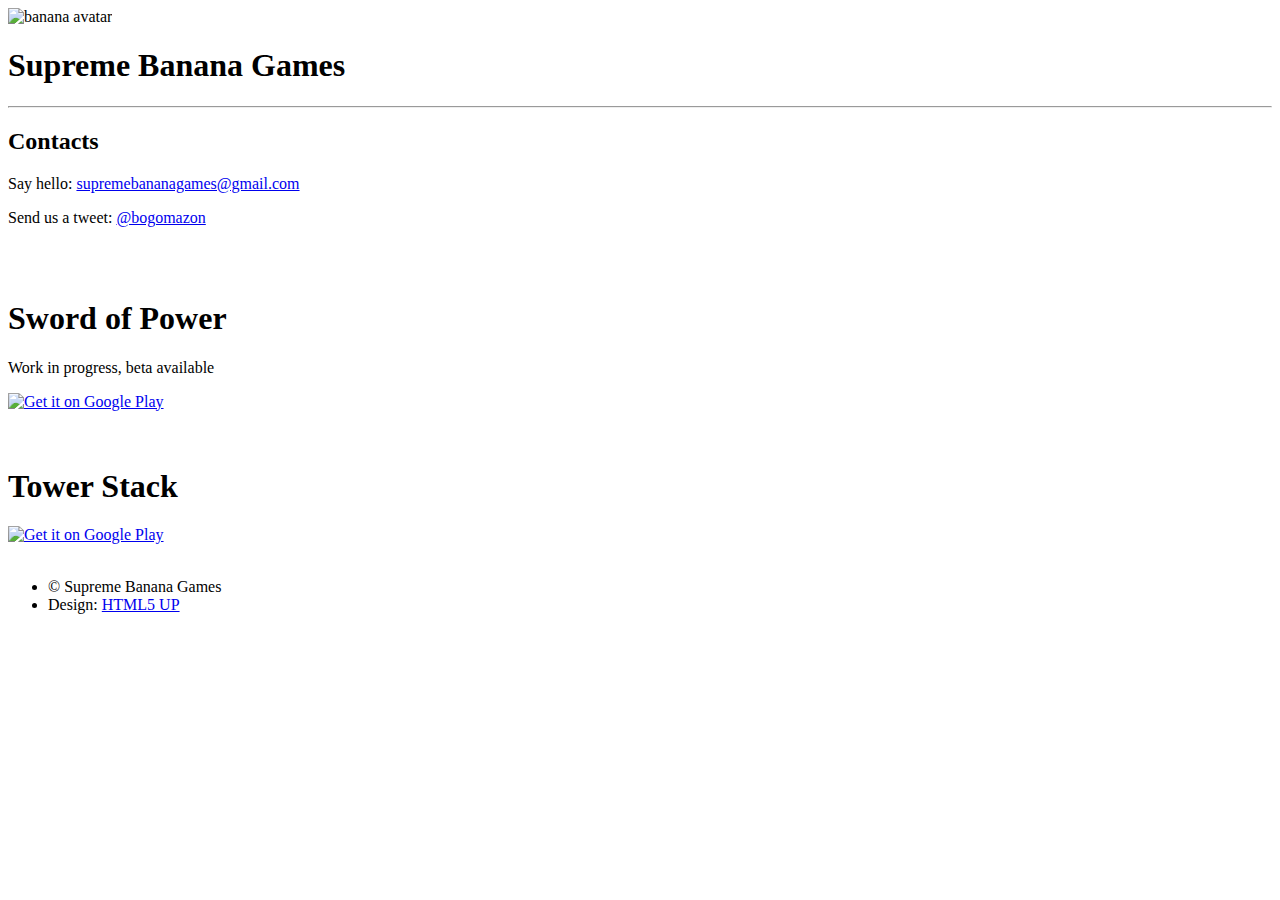
==== index.html @ 603bca78 "added favicon baybeeee" ====
<!DOCTYPE HTML>
<!--
	Identity by HTML5 UP
	html5up.net | @ajlkn
	Free for personal and commercial use under the CCA 3.0 license (html5up.net/license)
-->
<html>
	<head>
		<title>Supreme Banana Games</title>
		<meta charset="utf-8" />
		<meta name="viewport" content="width=device-width, initial-scale=1" />
		<!--[if lte IE 8]><script src="assets/js/html5shiv.js"></script><![endif]-->
		<link rel="stylesheet" href="assets/css/main.css" />
		<link rel="apple-touch-icon" sizes="120x120" href="/apple-touch-icon.png">
		<link rel="icon" type="image/png" sizes="32x32" href="/favicon-32x32.png">
		<link rel="icon" type="image/png" sizes="16x16" href="/favicon-16x16.png">
		<link rel="manifest" href="/manifest.json">
		<link rel="mask-icon" href="/safari-pinned-tab.svg" color="#5bbad5">
		<meta name="theme-color" content="#ffffff">
		<!--[if lte IE 9]><link rel="stylesheet" href="assets/css/ie9.css" /><![endif]-->
		<!--[if lte IE 8]><link rel="stylesheet" href="assets/css/ie8.css" /><![endif]-->
		<noscript><link rel="stylesheet" href="assets/css/noscript.css" /></noscript>
	</head>
	<body class="is-loading">

		<!-- Wrapper -->
			<div id="wrapper">

				<!-- Main -->
					<section id="main">
						<header>
							<span class="avatar"><img src="images/avatar.jpg" alt="banana avatar" /></span>
							<h1>Supreme Banana Games</h1>
						</header>
						
						<hr />
						<h2>Contacts</h2>
							<p>Say hello: <a href="mailto:supremebananagames@gmail.com">supremebananagames@gmail.com</a></p>
							<p>Send us a tweet: <a href="https://twitter.com/bogomazon" target="_blank">@bogomazon</a></p>
						<footer>
							<!--
							<ul class="icons">
								<li><a href="#" class="fa-twitter">Twitter</a></li>
								<li><a href="#" class="fa-instagram">Instagram</a></li>
								<li><a href="#" class="fa-facebook">Facebook</a></li>
							</ul>
							-->
						</footer>
					</section>
					<br>
					<section id="main">
						<header>
							<span class="cover"><img src="images/sop_cover.png" alt="" /></span>
							<h1>Sword of Power</h1>
							<p>Work in progress, beta available</p>
						</header>
						<footer>
							<a href='https://play.google.com/store/apps/details?id=ru.supremebanana.swordofpower&hl=en&pcampaignid=MKT-Other-global-all-co-prtnr-py-PartBadge-Mar2515-1'><img alt='Get it on Google Play' width="200" src='https://play.google.com/intl/en_us/badges/images/generic/en_badge_web_generic.png'/></a>
						</footer>
					</section>
					<br>
					<section id="main">
						<header>
							<span class="cover"><img src="images/ts_cover.png" alt="" /></span>
							<h1>Tower Stack</h1>
						</header>
						<footer>
							<a href='https://play.google.com/store/apps/details?id=com.supremebanana.towerstack&pcampaignid=MKT-Other-global-all-co-prtnr-py-PartBadge-Mar2515-1'><img alt='Get it on Google Play' width="200" src='https://play.google.com/intl/en_us/badges/images/generic/en_badge_web_generic.png'/></a>
						</footer>
					</section>
					<br>

				<!-- Footer -->
					<footer id="footer">
						<ul class="copyright">
							<li>&copy; Supreme Banana Games</li><li>Design: <a href="http://html5up.net">HTML5 UP</a></li>
						</ul>
					</footer>

			</div>

		<!-- Scripts -->
			<!--[if lte IE 8]><script src="assets/js/respond.min.js"></script><![endif]-->
			<script>
				if ('addEventListener' in window) {
					window.addEventListener('load', function() { document.body.className = document.body.className.replace(/\bis-loading\b/, ''); });
					document.body.className += (navigator.userAgent.match(/(MSIE|rv:11\.0)/) ? ' is-ie' : '');
				}
			</script>

	</body>
</html>
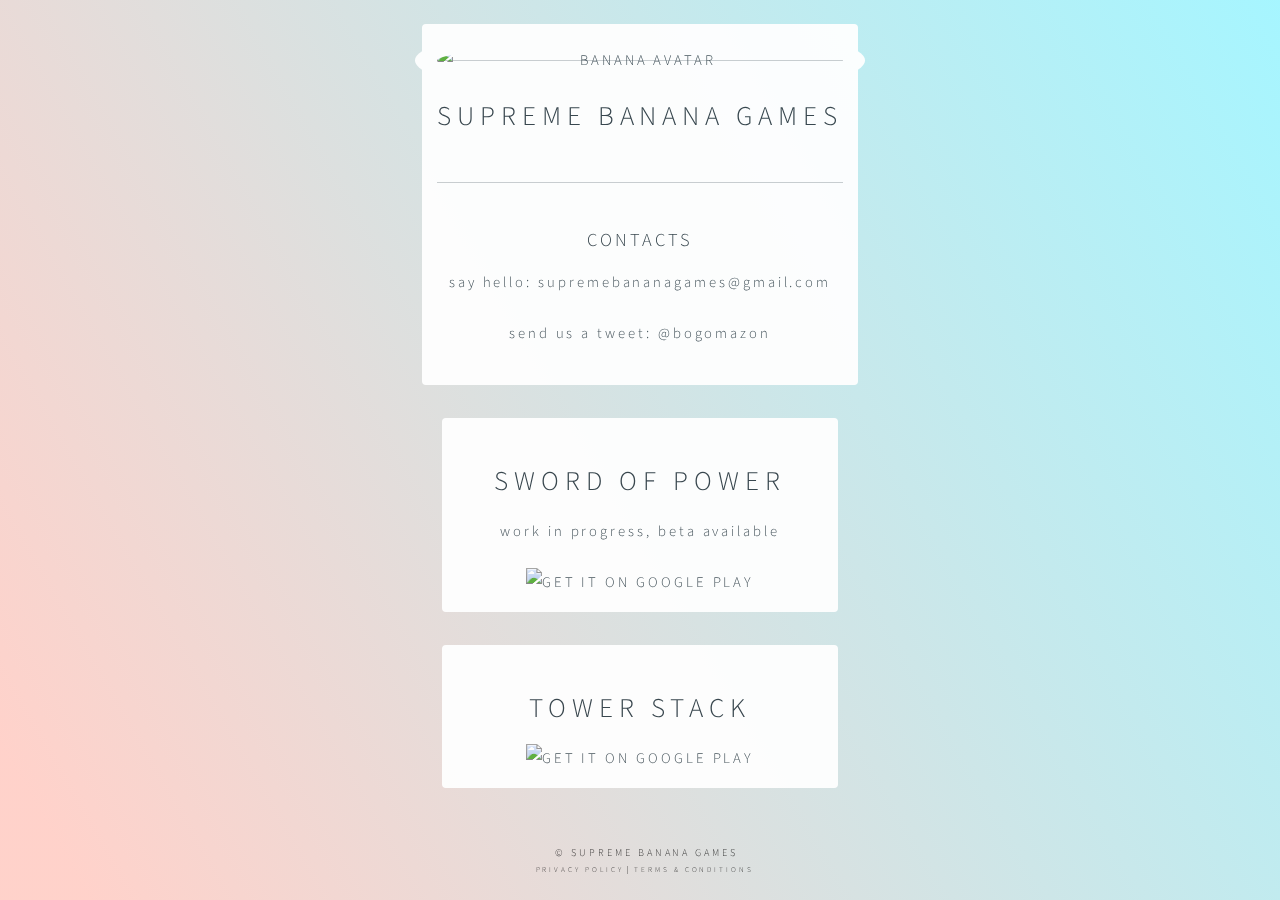
==== commit ebd0409e: "added privacy policy and T&C" ====
--- a/index.html
+++ b/index.html
@@ -29,7 +29,7 @@
 				<!-- Main -->
 					<section id="main">
 						<header>
-							<span class="avatar"><img src="images/avatar.jpg" alt="banana avatar" /></span>
+							<span class="avatar"><img src="images/avatar.png" alt="banana avatar" /></span>
 							<h1>Supreme Banana Games</h1>
 						</header>
 						
@@ -73,7 +73,10 @@
 				<!-- Footer -->
 					<footer id="footer">
 						<ul class="copyright">
-							<li>&copy; Supreme Banana Games</li><li>Design: <a href="http://html5up.net">HTML5 UP</a></li>
+							<li>&copy; Supreme Banana Games</li>
+						</ul>
+						<ul class="privacy">
+							<li><a href="privacy_policy.html" target="_blank">Privacy Policy</a></li><li><a href="terms_and_conditions.html" target="_blank">Terms & Conditions</a></li>
 						</ul>
 					</footer>
 
--- a/assets/css/main.css
+++ b/assets/css/main.css
@@ -0,0 +1,890 @@
+@charset "UTF-8";
+@import url(font-awesome.min.css);
+@import url("https://fonts.googleapis.com/css?family=Source+Sans+Pro:300");
+
+/*
+	Identity by HTML5 UP
+	html5up.net | @ajlkn
+	Free for personal and commercial use under the CCA 3.0 license (html5up.net/license)
+*/
+
+/* Reset */
+
+	html, body, div, span, applet, object, iframe, h1, h2, h3, h4, h5, h6, p, blockquote, pre, a, abbr, acronym, address, big, cite, code, del, dfn, em, img, ins, kbd, q, s, samp, small, strike, strong, sub, sup, tt, var, b, u, i, center, dl, dt, dd, ol, ul, li, fieldset, form, label, legend, table, caption, tbody, tfoot, thead, tr, th, td, article, aside, canvas, details, embed, figure, figcaption, footer, header, hgroup, menu, nav, output, ruby, section, summary, time, mark, audio, video {
+		margin: 0;
+		padding: 0;
+		border: 0;
+		font-size: 100%;
+		font: inherit;
+		vertical-align: baseline;
+	}
+
+	article, aside, details, figcaption, figure, footer, header, hgroup, menu, nav, section {
+		display: block;
+	}
+
+	body {
+		line-height: 1;
+	}
+
+	ol, ul {
+		list-style: none;
+	}
+
+	blockquote, q {
+		quotes: none;
+	}
+
+	blockquote:before, blockquote:after, q:before, q:after {
+		content: '';
+		content: none;
+	}
+
+	table {
+		border-collapse: collapse;
+		border-spacing: 0;
+	}
+
+	body {
+		-webkit-text-size-adjust: none;
+	}
+
+/* Box Model */
+
+	*, *:before, *:after {
+		-moz-box-sizing: border-box;
+		-webkit-box-sizing: border-box;
+		box-sizing: border-box;
+	}
+
+/* Basic */
+
+	@media screen and (max-width: 480px) {
+
+		html, body {
+			min-width: 320px;
+		}
+
+	}
+
+	body.is-loading *, body.is-loading *:before, body.is-loading *:after {
+		-moz-animation: none !important;
+		-webkit-animation: none !important;
+		-ms-animation: none !important;
+		animation: none !important;
+		-moz-transition: none !important;
+		-webkit-transition: none !important;
+		-ms-transition: none !important;
+		transition: none !important;
+	}
+
+	html {
+		height: 100%;
+	}
+
+	body {
+		height: 100%;
+		background-color: #ffffff;
+		background-image: url("images/overlay.png"), -moz-linear-gradient(60deg, rgba(255, 165, 150, 0.5) 5%, rgba(0, 228, 255, 0.35)), url("../../images/bg.jpg");
+		background-image: url("images/overlay.png"), -webkit-linear-gradient(60deg, rgba(255, 165, 150, 0.5) 5%, rgba(0, 228, 255, 0.35)), url("../../images/bg.jpg");
+		background-image: url("images/overlay.png"), -ms-linear-gradient(60deg, rgba(255, 165, 150, 0.5) 5%, rgba(0, 228, 255, 0.35)), url("../../images/bg.jpg");
+		background-image: url("images/overlay.png"), linear-gradient(60deg, rgba(255, 165, 150, 0.5) 5%, rgba(0, 228, 255, 0.35)), url("../../images/bg.jpg");
+		background-repeat: repeat,			no-repeat,			no-repeat;
+		background-size: 100px 100px, cover,				cover;
+		background-position: top left,		center center,		bottom center;
+		background-attachment: fixed,			fixed,				fixed;
+	}
+
+		body:after {
+			content: '';
+			display: block;
+			position: fixed;
+			top: 0;
+			left: 0;
+			width: 100%;
+			height: inherit;
+			opacity: 0;
+			z-index: 1;
+			background-color: #ffffff;
+			background-image: url("images/overlay.png"), -moz-linear-gradient(60deg, rgba(255, 165, 150, 0.5) 5%, rgba(0, 228, 255, 0.35));
+			background-image: url("images/overlay.png"), -webkit-linear-gradient(60deg, rgba(255, 165, 150, 0.5) 5%, rgba(0, 228, 255, 0.35));
+			background-image: url("images/overlay.png"), -ms-linear-gradient(60deg, rgba(255, 165, 150, 0.5) 5%, rgba(0, 228, 255, 0.35));
+			background-image: url("images/overlay.png"), linear-gradient(60deg, rgba(255, 165, 150, 0.5) 5%, rgba(0, 228, 255, 0.35));
+			background-repeat: repeat,			no-repeat;
+			background-size: 100px 100px, cover;
+			background-position: top left,		center center;
+			-moz-transition: opacity 1.75s ease-out;
+			-webkit-transition: opacity 1.75s ease-out;
+			-ms-transition: opacity 1.75s ease-out;
+			transition: opacity 1.75s ease-out;
+		}
+
+		body.is-loading:after {
+			opacity: 1;
+		}
+
+/* Type */
+
+	body, input, select, textarea {
+		color: #414f57;
+		font-family: "Source Sans Pro", Helvetica, sans-serif;
+		font-size: 14pt;
+		font-weight: 300;
+		line-height: 2;
+		letter-spacing: 0.2em;
+		text-transform: uppercase;
+	}
+
+		@media screen and (max-width: 1680px) {
+
+			body, input, select, textarea {
+				font-size: 11pt;
+			}
+
+		}
+
+		@media screen and (max-width: 480px) {
+
+			body, input, select, textarea {
+				font-size: 10pt;
+				line-height: 1.75;
+			}
+
+		}
+
+	a {
+		-moz-transition: color 0.2s ease, border-color 0.2s ease;
+		-webkit-transition: color 0.2s ease, border-color 0.2s ease;
+		-ms-transition: color 0.2s ease, border-color 0.2s ease;
+		transition: color 0.2s ease, border-color 0.2s ease;
+		color: inherit;
+		text-decoration: none;
+	}
+
+		a:before {
+			-moz-transition: color 0.2s ease, text-shadow 0.2s ease;
+			-webkit-transition: color 0.2s ease, text-shadow 0.2s ease;
+			-ms-transition: color 0.2s ease, text-shadow 0.2s ease;
+			transition: color 0.2s ease, text-shadow 0.2s ease;
+		}
+
+		a:hover {
+			color: #ff7496;
+		}
+
+	strong, b {
+		color: #313f47;
+	}
+
+	em, i {
+		font-style: italic;
+	}
+
+	p {
+		margin: 0 0 1.5em 0;
+		text-transform: lowercase;
+	}
+
+	h1, h2, h3, h4, h5, h6 {
+		color: #313f47;
+		line-height: 1.5;
+		margin: 0 0 0.75em 0;
+	}
+
+		h1 a, h2 a, h3 a, h4 a, h5 a, h6 a {
+			color: inherit;
+			text-decoration: none;
+		}
+
+	h1 {
+		font-size: 1.85em;
+		letter-spacing: 0.22em;
+		margin: 0 0 0.525em 0;
+	}
+
+	h2 {
+		font-size: 1.25em;
+	}
+
+	h3 {
+		font-size: 1em;
+	}
+
+	h4 {
+		font-size: 1em;
+	}
+
+	h5 {
+		font-size: 1em;
+	}
+
+	h6 {
+		font-size: 1em;
+	}
+
+	@media screen and (max-width: 480px) {
+
+		h1 {
+			font-size: 1.65em;
+		}
+
+	}
+
+	sub {
+		font-size: 0.8em;
+		position: relative;
+		top: 0.5em;
+	}
+
+	sup {
+		font-size: 0.8em;
+		position: relative;
+		top: -0.5em;
+	}
+
+	hr {
+		border: 0;
+		border-bottom: solid 1px #c8cccf;
+		margin: 3em 0;
+	}
+
+/* Form */
+
+	form {
+		margin: 0 0 1.5em 0;
+	}
+
+		form > .field {
+			margin: 0 0 1.5em 0;
+		}
+
+			form > .field > :last-child {
+				margin-bottom: 0;
+			}
+
+	label {
+		color: #313f47;
+		display: block;
+		font-size: 0.9em;
+		margin: 0 0 0.75em 0;
+	}
+
+	input[type="text"],
+	input[type="password"],
+	input[type="email"],
+	input[type="tel"],
+	select,
+	textarea {
+		-moz-appearance: none;
+		-webkit-appearance: none;
+		-ms-appearance: none;
+		appearance: none;
+		border-radius: 4px;
+		border: solid 1px #c8cccf;
+		color: inherit;
+		display: block;
+		outline: 0;
+		padding: 0 1em;
+		text-decoration: none;
+		width: 100%;
+	}
+
+		input[type="text"]:invalid,
+		input[type="password"]:invalid,
+		input[type="email"]:invalid,
+		input[type="tel"]:invalid,
+		select:invalid,
+		textarea:invalid {
+			box-shadow: none;
+		}
+
+		input[type="text"]:focus,
+		input[type="password"]:focus,
+		input[type="email"]:focus,
+		input[type="tel"]:focus,
+		select:focus,
+		textarea:focus {
+			border-color: #ff7496;
+		}
+
+	.select-wrapper {
+		text-decoration: none;
+		display: block;
+		position: relative;
+	}
+
+		.select-wrapper:before {
+			content: "";
+			-moz-osx-font-smoothing: grayscale;
+			-webkit-font-smoothing: antialiased;
+			font-family: FontAwesome;
+			font-style: normal;
+			font-weight: normal;
+			text-transform: none !important;
+		}
+
+		.select-wrapper:before {
+			color: #c8cccf;
+			display: block;
+			height: 2.75em;
+			line-height: 2.75em;
+			pointer-events: none;
+			position: absolute;
+			right: 0;
+			text-align: center;
+			top: 0;
+			width: 2.75em;
+		}
+
+		.select-wrapper select::-ms-expand {
+			display: none;
+		}
+
+	input[type="text"],
+	input[type="password"],
+	input[type="email"],
+	select {
+		height: 2.75em;
+	}
+
+	textarea {
+		padding: 0.75em 1em;
+	}
+
+	input[type="checkbox"],
+	input[type="radio"] {
+		-moz-appearance: none;
+		-webkit-appearance: none;
+		-ms-appearance: none;
+		appearance: none;
+		display: block;
+		float: left;
+		margin-right: -2em;
+		opacity: 0;
+		width: 1em;
+		z-index: -1;
+	}
+
+		input[type="checkbox"] + label,
+		input[type="radio"] + label {
+			text-decoration: none;
+			color: #414f57;
+			cursor: pointer;
+			display: inline-block;
+			font-size: 1em;
+			font-weight: 300;
+			padding-left: 2.4em;
+			padding-right: 0.75em;
+			position: relative;
+		}
+
+			input[type="checkbox"] + label:before,
+			input[type="radio"] + label:before {
+				-moz-osx-font-smoothing: grayscale;
+				-webkit-font-smoothing: antialiased;
+				font-family: FontAwesome;
+				font-style: normal;
+				font-weight: normal;
+				text-transform: none !important;
+			}
+
+			input[type="checkbox"] + label:before,
+			input[type="radio"] + label:before {
+				border-radius: 4px;
+				border: solid 1px #c8cccf;
+				content: '';
+				display: inline-block;
+				height: 1.65em;
+				left: 0;
+				line-height: 1.58125em;
+				position: absolute;
+				text-align: center;
+				top: 0.15em;
+				width: 1.65em;
+			}
+
+		input[type="checkbox"]:checked + label:before,
+		input[type="radio"]:checked + label:before {
+			color: #ff7496;
+			content: '\f00c';
+		}
+
+		input[type="checkbox"]:focus + label:before,
+		input[type="radio"]:focus + label:before {
+			border-color: #ff7496;
+		}
+
+	input[type="checkbox"] + label:before {
+		border-radius: 4px;
+	}
+
+	input[type="radio"] + label:before {
+		border-radius: 100%;
+	}
+
+	::-webkit-input-placeholder {
+		color: #616f77 !important;
+		opacity: 1.0;
+	}
+
+	:-moz-placeholder {
+		color: #616f77 !important;
+		opacity: 1.0;
+	}
+
+	::-moz-placeholder {
+		color: #616f77 !important;
+		opacity: 1.0;
+	}
+
+	:-ms-input-placeholder {
+		color: #616f77 !important;
+		opacity: 1.0;
+	}
+
+	.formerize-placeholder {
+		color: #616f77 !important;
+		opacity: 1.0;
+	}
+
+/* Icon */
+
+	.icon {
+		text-decoration: none;
+		position: relative;
+		border-bottom: none;
+	}
+
+		.icon:before {
+			-moz-osx-font-smoothing: grayscale;
+			-webkit-font-smoothing: antialiased;
+			font-family: FontAwesome;
+			font-style: normal;
+			font-weight: normal;
+			text-transform: none !important;
+		}
+
+		.icon > .label {
+			display: none;
+		}
+
+/* List */
+
+	ol {
+		list-style: decimal;
+		margin: 0 0 1.5em 0;
+		padding-left: 1.25em;
+	}
+
+		ol li {
+			padding-left: 0.25em;
+		}
+
+	ul {
+		list-style: disc;
+		margin: 0 0 1.5em 0;
+		padding-left: 1em;
+	}
+
+		ul li {
+			padding-left: 0.5em;
+		}
+
+		ul.alt {
+			list-style: none;
+			padding-left: 0;
+		}
+
+			ul.alt li {
+				border-top: solid 1px #c8cccf;
+				padding: 0.5em 0;
+			}
+
+				ul.alt li:first-child {
+					border-top: 0;
+					padding-top: 0;
+				}
+
+		ul.icons {
+			cursor: default;
+			list-style: none;
+			padding-left: 0;
+			margin-top: -0.675em;
+		}
+
+			ul.icons li {
+				display: inline-block;
+				padding: 0.675em 0.5em;
+			}
+
+				ul.icons li a {
+					text-decoration: none;
+					position: relative;
+					display: block;
+					width: 3.75em;
+					height: 3.75em;
+					border-radius: 100%;
+					border: solid 1px #c8cccf;
+					line-height: 3.75em;
+					overflow: hidden;
+					text-align: center;
+					text-indent: 3.75em;
+					white-space: nowrap;
+				}
+
+					ul.icons li a:before {
+						-moz-osx-font-smoothing: grayscale;
+						-webkit-font-smoothing: antialiased;
+						font-family: FontAwesome;
+						font-style: normal;
+						font-weight: normal;
+						text-transform: none !important;
+					}
+
+					ul.icons li a:before {
+						color: #ffffff;
+						text-shadow: 1.25px 0px 0px #c8cccf, -1.25px 0px 0px #c8cccf, 0px 1.25px 0px #c8cccf, 0px -1.25px 0px #c8cccf;
+					}
+
+					ul.icons li a:hover:before {
+						text-shadow: 1.25px 0px 0px #ff7496, -1.25px 0px 0px #ff7496, 0px 1.25px 0px #ff7496, 0px -1.25px 0px #ff7496;
+					}
+
+					ul.icons li a:before {
+						position: absolute;
+						top: 0;
+						left: 0;
+						width: inherit;
+						height: inherit;
+						font-size: 1.85rem;
+						line-height: inherit;
+						text-align: center;
+						text-indent: 0;
+					}
+
+					ul.icons li a:hover {
+						border-color: #ff7496;
+					}
+
+			@media screen and (max-width: 480px) {
+
+				ul.icons li a:before {
+					font-size: 1.5rem;
+				}
+
+			}
+
+		ul.actions {
+			cursor: default;
+			list-style: none;
+			padding-left: 0;
+		}
+
+			ul.actions li {
+				display: inline-block;
+				padding: 0 0.75em 0 0;
+				vertical-align: middle;
+			}
+
+				ul.actions li:last-child {
+					padding-right: 0;
+				}
+
+	dl {
+		margin: 0 0 1.5em 0;
+	}
+
+		dl dt {
+			display: block;
+			margin: 0 0 0.75em 0;
+		}
+
+		dl dd {
+			margin-left: 1.5em;
+		}
+
+/* Button */
+
+	input[type="submit"],
+	input[type="reset"],
+	input[type="button"],
+	button,
+	.button {
+		-moz-appearance: none;
+		-webkit-appearance: none;
+		-ms-appearance: none;
+		appearance: none;
+		-moz-transition: background-color 0.2s ease-in-out, border-color 0.2s ease-in-out, color 0.2s ease-in-out;
+		-webkit-transition: background-color 0.2s ease-in-out, border-color 0.2s ease-in-out, color 0.2s ease-in-out;
+		-ms-transition: background-color 0.2s ease-in-out, border-color 0.2s ease-in-out, color 0.2s ease-in-out;
+		transition: background-color 0.2s ease-in-out, border-color 0.2s ease-in-out, color 0.2s ease-in-out;
+		display: inline-block;
+		height: 2.75em;
+		line-height: 2.75em;
+		padding: 0 1.5em;
+		background-color: transparent;
+		border-radius: 4px;
+		border: solid 1px #c8cccf;
+		color: #414f57 !important;
+		cursor: pointer;
+		text-align: center;
+		text-decoration: none;
+		white-space: nowrap;
+	}
+
+		input[type="submit"]:hover,
+		input[type="reset"]:hover,
+		input[type="button"]:hover,
+		button:hover,
+		.button:hover {
+			border-color: #ff7496;
+			color: #ff7496 !important;
+		}
+
+		input[type="submit"].icon,
+		input[type="reset"].icon,
+		input[type="button"].icon,
+		button.icon,
+		.button.icon {
+			padding-left: 1.35em;
+		}
+
+			input[type="submit"].icon:before,
+			input[type="reset"].icon:before,
+			input[type="button"].icon:before,
+			button.icon:before,
+			.button.icon:before {
+				margin-right: 0.5em;
+			}
+
+		input[type="submit"].fit,
+		input[type="reset"].fit,
+		input[type="button"].fit,
+		button.fit,
+		.button.fit {
+			display: block;
+			width: 100%;
+			margin: 0 0 0.75em 0;
+		}
+
+		input[type="submit"].small,
+		input[type="reset"].small,
+		input[type="button"].small,
+		button.small,
+		.button.small {
+			font-size: 0.8em;
+		}
+
+		input[type="submit"].big,
+		input[type="reset"].big,
+		input[type="button"].big,
+		button.big,
+		.button.big {
+			font-size: 1.35em;
+		}
+
+		input[type="submit"].disabled, input[type="submit"]:disabled,
+		input[type="reset"].disabled,
+		input[type="reset"]:disabled,
+		input[type="button"].disabled,
+		input[type="button"]:disabled,
+		button.disabled,
+		button:disabled,
+		.button.disabled,
+		.button:disabled {
+			-moz-pointer-events: none;
+			-webkit-pointer-events: none;
+			-ms-pointer-events: none;
+			pointer-events: none;
+			opacity: 0.5;
+		}
+
+/* Main */
+
+	#main {
+		position: relative;
+		max-width: 100%;
+		min-width: 27em;
+		padding: 1.5em 1em 1em 1em ;
+		background: #ffffff;
+		border-radius: 4px;
+		cursor: default;
+		opacity: 0.95;
+		text-align: center;
+		-moz-transform-origin: 50% 50%;
+		-webkit-transform-origin: 50% 50%;
+		-ms-transform-origin: 50% 50%;
+		transform-origin: 50% 50%;
+		-moz-transform: rotateX(0deg);
+		-webkit-transform: rotateX(0deg);
+		-ms-transform: rotateX(0deg);
+		transform: rotateX(0deg);
+		-moz-transition: opacity 1s ease, -moz-transform 1s ease;
+		-webkit-transition: opacity 1s ease, -webkit-transform 1s ease;
+		-ms-transition: opacity 1s ease, -ms-transform 1s ease;
+		transition: opacity 1s ease, transform 1s ease;
+	}
+
+		#main .avatar {
+			position: relative;
+			display: block;
+			margin-bottom: 1.5em;
+		}
+
+			#main .avatar img {
+				display: block;
+				margin: 0 auto;
+				border-radius: 100%;
+				box-shadow: 0 0 0 1.5em #ffffff;
+			}
+
+			#main .avatar:before {
+				content: '';
+				display: block;
+				position: absolute;
+				top: 50%;
+				left: -1em;
+				width: calc(100% + 2em);
+				height: 1px;
+				z-index: -1;
+				background: #c8cccf;
+			}
+
+		#main .cover {
+			position: relative;
+			display: block;
+			margin-bottom: 1.5em;
+		}
+			#main .cover img {
+				display: block;
+				width: 100%;
+				height: auto;
+				margin: 0 auto;
+				border-radius: 1%;
+				box-shadow: 0 0 0 0.5em #ffffff;
+			}
+
+		@media screen and (max-width: 480px) {
+
+			#main {
+				min-width: 0;
+				width: 100%;
+				padding: 4em 2em 2.5em 2em ;
+			}
+
+				#main .avatar:before {
+					left: -2em;
+					width: calc(100% + 4em);
+				}
+
+		}
+
+		body.is-loading #main {
+			opacity: 0;
+			-moz-transform: rotateX(15deg);
+			-webkit-transform: rotateX(15deg);
+			-ms-transform: rotateX(15deg);
+			transform: rotateX(15deg);
+		}
+
+/* Footer */
+
+	#footer {
+		-moz-align-self: -moz-flex-end;
+		-webkit-align-self: -webkit-flex-end;
+		-ms-align-self: -ms-flex-end;
+		align-self: flex-end;
+		width: 100%;
+		padding: 1.5em 0 0 0;
+		color: rgba(0, 0, 0, 0.75);
+		cursor: default;
+		text-align: center;
+	}
+
+		#footer .copyright {
+			margin: 0;
+			padding: 0;
+			font-size: 0.7em;
+			list-style: none;
+		}
+
+			#footer .copyright li {
+				display: inline-block;
+				margin: 0 0 0 0.45em;
+				padding: 0 0 0 0.85em;
+				border-left: solid 1px rgba(0, 0, 0, 0.5);
+				line-height: 1;
+			}
+
+				#footer .copyright li:first-child {
+					border-left: 0;
+				}
+
+		#footer .privacy {
+			margin: 0;
+			padding: 0;
+			font-size: 0.5em;
+			list-style: none;
+		}
+
+			#footer .privacy li {
+				display: inline-block;
+				margin: 0 0 0 0.45em;
+				padding: 0 0 0 0.85em;
+				border-left: solid 1px rgba(0, 0, 0, 0.3);
+				line-height: 1;
+			}
+
+				#footer .privacy li:first-child {
+					border-left: 0;
+				}
+
+/* Wrapper */
+
+	#wrapper {
+		display: -moz-flex;
+		display: -webkit-flex;
+		display: -ms-flex;
+		display: flex;
+		-moz-align-items: center;
+		-webkit-align-items: center;
+		-ms-align-items: center;
+		align-items: center;
+		-moz-justify-content: space-between;
+		-webkit-justify-content: space-between;
+		-ms-justify-content: space-between;
+		justify-content: space-between;
+		-moz-flex-direction: column;
+		-webkit-flex-direction: column;
+		-ms-flex-direction: column;
+		flex-direction: column;
+		-moz-perspective: 1000px;
+		-webkit-perspective: 1000px;
+		-ms-perspective: 1000px;
+		perspective: 1000px;
+		position: relative;
+		min-height: 100%;
+		padding: 1.5em;
+		z-index: 2;
+	}
+
+		#wrapper > * {
+			z-index: 1;
+		}
+
+		#wrapper:before {
+			content: '';
+			display: block;
+		}
+
+		@media screen and (max-width: 360px) {
+
+			#wrapper {
+				padding: 0.75em;
+			}
+
+		}
+
+		body.is-ie #wrapper {
+			height: 100%;
+		}